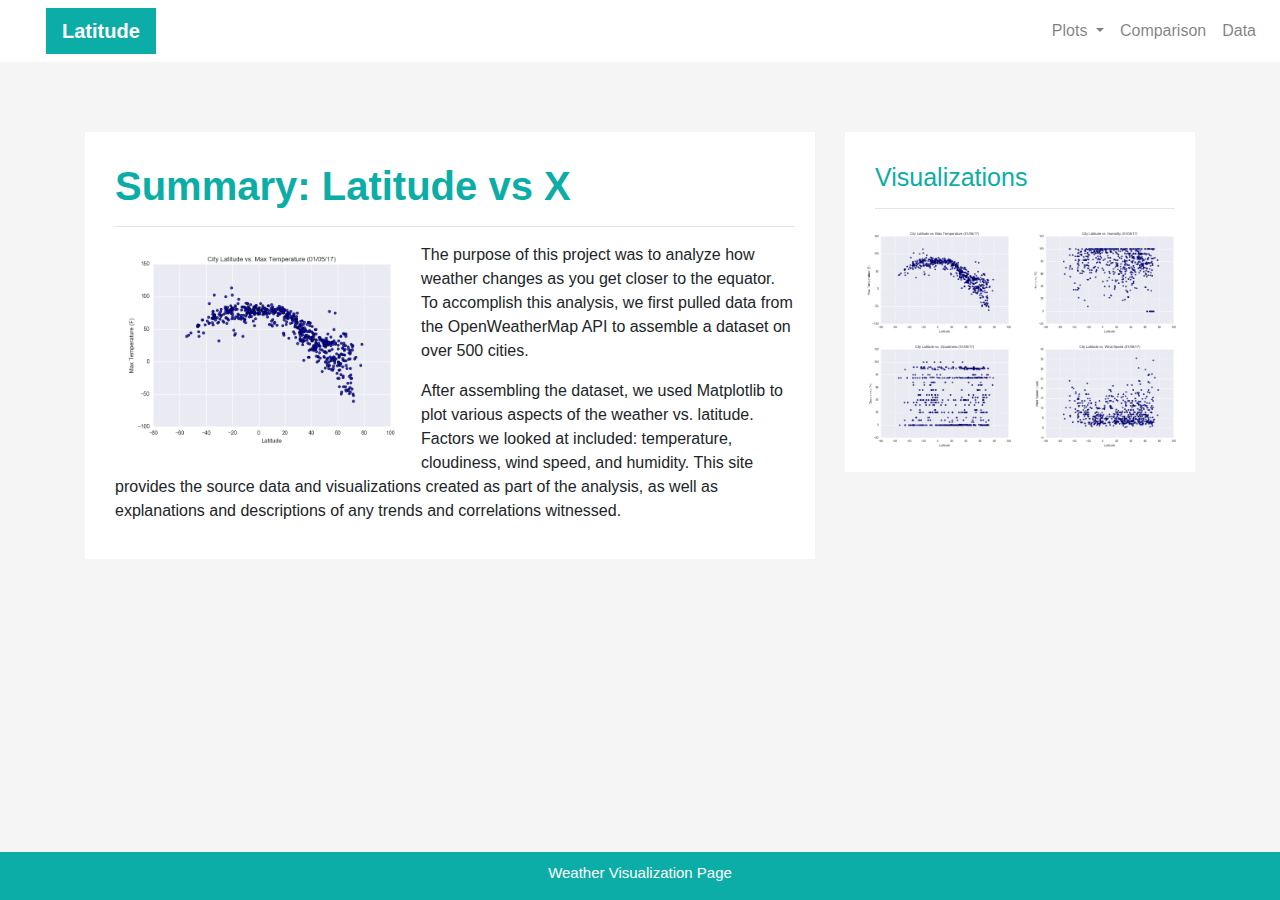
==== index.html @ 9df4d727 "Initial commit" ====
<!DOCTYPE html>
<html lang="en">
<head>
    <meta charset="UTF-8">
    <meta name="viewport" content="width=device-width, initial-scale=1.0">
    <meta http-equiv="X-UA-Compatible" content="ie=edge">
    <title>Weather Analysis Dashboard</title>
    <link rel="stylesheet" href="https://stackpath.bootstrapcdn.com/bootstrap/4.3.1/css/bootstrap.min.css" >
    <link rel="stylesheet" type="text/css" href="style.css">
</head>
<body>
    <!-- Navigation Bar-->
    <nav class="navbar navbar-expand-lg navbar-light">
        <a class="navbar-brand" style="color:white" href="#">Latitude</a>
        <div class="collapse navbar-collapse" id="navbarSupportedContent">
            <ul class="navbar-nav ml-auto">
              <li class="nav-item dropdown">
                <a class="nav-link dropdown-toggle" href="#" id="navbarDropdown" role="button" data-toggle="dropdown" aria-haspopup="true" aria-expanded="false">
                  Plots
                </a>
                <div class="dropdown-menu" aria-labelledby="navbarDropdown">
                  <a class="dropdown-item" href="#">Max Temperature</a>
                  <a class="dropdown-item" href="#">Humidty</a>
                  <a class="dropdown-item" href="#">Cloudiness</a>
                  <a class="dropdown-item" href="#">Wind Speed</a>                  
                </div>
              </li>
              <li class="nav-item">
                <a class="nav-link" href="#">Comparison</a>
              </li>
              <li class="nav-item">
                <a class="nav-link" href="#">Data</a>
              </li>
            </ul>
          </div>
      </nav> 

      <!--Body-->
      <div class="container">
            <!-- columns have 12 areas of width to work with-->
            <div class="row">
                <!--Left Box-->
                <div class="col-lg-8">
                    <div class = box>
                        <h1><b>Summary: Latitude vs X</b></h1>
                        <hr>
                        <img src="Resources/assets/images/Fig1.png" alt="Max Temperature Scatter Plot" class="indexpagesummaryimage float-left">
                        <p>The purpose of this project was to analyze how weather changes as you get closer to the equator. To
                                accomplish this analysis, we first pulled data from the OpenWeatherMap API to assemble a dataset on over
                                500 cities.</p>
                        <p>After assembling the dataset, we used Matplotlib to plot various aspects of the weather vs. latitude.
                                Factors we looked at included: temperature, cloudiness, wind speed, and humidity. This site provides the
                                source data and visualizations created as part of the analysis, as well as explanations and descriptions of
                                any trends and correlations witnessed.</p>
                    </div> 
                </div>
                <!-- right box-->
                <div class="col-lg-4">
                    <div class = box>
                        <h2>Visualizations</h2>
                        <hr>
                        <div class="row">
                        <img src="Resources/assets/images/Fig1.png" alt="Max Temperature Scatter Plot" class="indexpagevisualizations">
                        <img src="Resources/assets/images/Fig2.png" alt="Humidty Scatter Plot" class="indexpagevisualizations">
                        </div>
                        <div class="row">
                        <img src="Resources/assets/images/Fig3.png" alt="Cloudiness Scatter Plot" class="indexpagevisualizations">
                        <img src="Resources/assets/images/Fig4.png" alt="Wind Speed Scatter Plot" class="indexpagevisualizations">
                        </div>
                    </div>
                </div>
    <div class = "footer">
        <p>Weather Visualization Page</p>
    </div>
  <!-- Add to make dropdown work-->
  <!-- jQuery first, then Popper.js, then Bootstrap JS -->
  <script src="https://code.jquery.com/jquery-3.2.1.slim.min.js" integrity="sha384-KJ3o2DKtIkvYIK3UENzmM7KCkRr/rE9/Qpg6aAZGJwFDMVNA/GpGFF93hXpG5KkN" crossorigin="anonymous"></script>
  <script src="https://cdnjs.cloudflare.com/ajax/libs/popper.js/1.11.0/umd/popper.min.js" integrity="sha384-b/U6ypiBEHpOf/4+1nzFpr53nxSS+GLCkfwBdFNTxtclqqenISfwAzpKaMNFNmj4" crossorigin="anonymous"></script>
  <script src="https://maxcdn.bootstrapcdn.com/bootstrap/4.0.0-beta/js/bootstrap.min.js" integrity="sha384-h0AbiXch4ZDo7tp9hKZ4TsHbi047NrKGLO3SEJAg45jXxnGIfYzk4Si90RDIqNm1" crossorigin="anonymous"></script>

</body>
</html>
---- style.css ----
/* Body */
body{
    background-color: whitesmoke; 
}
.navbar{
    font-family: Arial, Helvetica, sans-serif;
    background-color: white; 
}

a.navbar-brand{
        margin-left: 30px; 
        padding: inherit; 
        font-weight: bold; 
        background-color: #0BADA6;
}

.box1{
    background-color:white;  
}

h1{
    color: #0BADA6;
    font-family: Arial, Helvetica, sans-serif;
}

h2{
    color: #0BADA6;
    font-family: Arial, Helvetica, sans-serif;
    font-size: 25px;
}

.box {
    margin-top: 70px; 
    margin-bottom: 70px;
    padding: 30px 20px 20px 30px; 
    background-color: white; 
  }

.indexpagesummaryimage{
    width:45%;
    height:45%;   
}

.indexpagevisualizations{
    width:50%;
    height:20%;   
}

.footer {
    position: fixed;
    left: 0;
    bottom: 0;
    width: 100%;
    background-color: #0BADA6;
    color: white;
    text-align: center;
    font-size: 15px;
    padding-top:10px;
  }

.visualization-pages {
    width:200%;
    height:50%; 
}
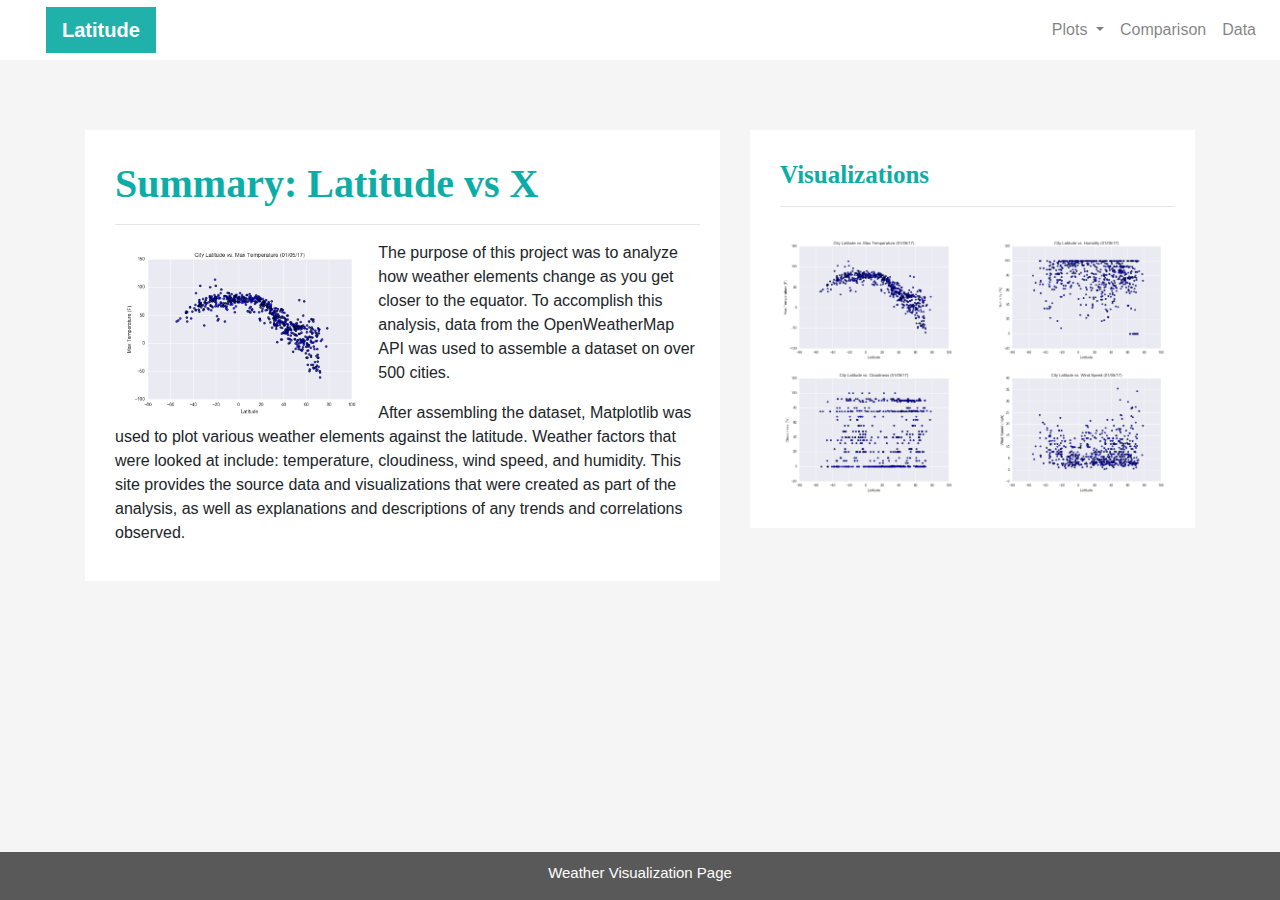
==== commit 5b84dc81: "All pages uploaded" ====
--- a/index.html
+++ b/index.html
@@ -11,61 +11,70 @@
 <body>
     <!-- Navigation Bar-->
     <nav class="navbar navbar-expand-lg navbar-light">
-        <a class="navbar-brand" style="color:white" href="#">Latitude</a>
+        <a class="navbar-brand" style="color:white" href="index.html">Latitude</a>
+        <button class="navbar-toggler border border-white color-gray" type="button" data-toggle="collapse" data-target="#navbarSupportedContent" 
+        aria-controls="navbarTogglerDemo01" aria-expanded="false" aria-label="Toggle navigation">
+            <span class="navbar-toggler-icon"></span>
+        </button>
         <div class="collapse navbar-collapse" id="navbarSupportedContent">
             <ul class="navbar-nav ml-auto">
               <li class="nav-item dropdown">
-                <a class="nav-link dropdown-toggle" href="#" id="navbarDropdown" role="button" data-toggle="dropdown" aria-haspopup="true" aria-expanded="false">
+                <a class="nav-link dropdown-toggle" 
+                href="#" id="navbarDropdown" role="button" data-toggle="dropdown" aria-haspopup="true" aria-expanded="false">
                   Plots
                 </a>
                 <div class="dropdown-menu" aria-labelledby="navbarDropdown">
-                  <a class="dropdown-item" href="#">Max Temperature</a>
-                  <a class="dropdown-item" href="#">Humidty</a>
-                  <a class="dropdown-item" href="#">Cloudiness</a>
-                  <a class="dropdown-item" href="#">Wind Speed</a>                  
+                  <a class="dropdown-item" href="maxtemp.html">Max Temperature</a>
+                  <a class="dropdown-item" href="humidity.html">Humidity</a>
+                  <a class="dropdown-item" href="cloudiness.html">Cloudiness</a>
+                  <a class="dropdown-item" href="windspeed.html">Wind Speed</a>                  
                 </div>
               </li>
               <li class="nav-item">
-                <a class="nav-link" href="#">Comparison</a>
+                <a class="nav-link" href="comparison.html">Comparison</a>
               </li>
               <li class="nav-item">
-                <a class="nav-link" href="#">Data</a>
+                <a class="nav-link" href="weatherdata.html">Data</a>
               </li>
             </ul>
           </div>
-      </nav> 
-
+      </nav>
       <!--Body-->
       <div class="container">
-            <!-- columns have 12 areas of width to work with-->
             <div class="row">
-                <!--Left Box-->
-                <div class="col-lg-8">
+                <!--Summary Box-->
+                <div class="col-lg-7">
                     <div class = box>
                         <h1><b>Summary: Latitude vs X</b></h1>
                         <hr>
                         <img src="Resources/assets/images/Fig1.png" alt="Max Temperature Scatter Plot" class="indexpagesummaryimage float-left">
-                        <p>The purpose of this project was to analyze how weather changes as you get closer to the equator. To
-                                accomplish this analysis, we first pulled data from the OpenWeatherMap API to assemble a dataset on over
+                        <p>The purpose of this project was to analyze how weather elements change as you get closer to the equator. To
+                                accomplish this analysis, data from the OpenWeatherMap API was used to assemble a dataset on over
                                 500 cities.</p>
-                        <p>After assembling the dataset, we used Matplotlib to plot various aspects of the weather vs. latitude.
-                                Factors we looked at included: temperature, cloudiness, wind speed, and humidity. This site provides the
-                                source data and visualizations created as part of the analysis, as well as explanations and descriptions of
-                                any trends and correlations witnessed.</p>
+                        <p>After assembling the dataset, Matplotlib was used to plot various weather elements against the latitude.
+                                Weather factors that were looked at include: temperature, cloudiness, wind speed, and humidity. This site provides the
+                                source data and visualizations that were created as part of the analysis, as well as explanations and descriptions of
+                                any trends and correlations observed.</p>
                     </div> 
                 </div>
-                <!-- right box-->
-                <div class="col-lg-4">
-                    <div class = box>
-                        <h2>Visualizations</h2>
+                <!-- Visulization links box-->
+                <div class="col-lg-5">
+                    <div class = "box">
+                        <h2><b>Visualizations</b></h2>
                         <hr>
                         <div class="row">
-                        <img src="Resources/assets/images/Fig1.png" alt="Max Temperature Scatter Plot" class="indexpagevisualizations">
-                        <img src="Resources/assets/images/Fig2.png" alt="Humidty Scatter Plot" class="indexpagevisualizations">
-                        </div>
-                        <div class="row">
-                        <img src="Resources/assets/images/Fig3.png" alt="Cloudiness Scatter Plot" class="indexpagevisualizations">
-                        <img src="Resources/assets/images/Fig4.png" alt="Wind Speed Scatter Plot" class="indexpagevisualizations">
+                          <div class="column">
+                            <a href = "maxtemp.html"><img src="Resources/assets/images/Fig1.png" 
+                              title="Max Temperature Scatter Plot"></a>
+                            <a href = "cloudiness.html"><img src="Resources/assets/images/Fig3.png" 
+                              title="Cloudiness Scatter Plot"></a>
+                          </div>
+                          <div class="column">
+                            <a href = "humidity.html"><img src="Resources/assets/images/Fig2.png" 
+                              title="Humidty Scatter Plot"></a>
+                            <a href = "windspeed.html"><img src="Resources/assets/images/Fig4.png" 
+                              title="Wind Speed Scatter Plot"></a>
+                          </div>
                         </div>
                     </div>
                 </div>
--- a/style.css
+++ b/style.css
@@ -2,33 +2,39 @@
 body{
     background-color: whitesmoke; 
 }
+
+/* Navagation Bar */
 .navbar{
     font-family: Arial, Helvetica, sans-serif;
     background-color: white; 
+    max-height:60px;
 }
 
 a.navbar-brand{
-        margin-left: 30px; 
-        padding: inherit; 
-        font-weight: bold; 
-        background-color: #0BADA6;
+    margin-left: 30px; 
+    padding: inherit; 
+    font-weight: bold; 
+    background-color: lightseagreen;
 }
 
-.box1{
-    background-color:white;  
-}
-
+/* Heading Styles */
 h1{
     color: #0BADA6;
-    font-family: Arial, Helvetica, sans-serif;
+    font-family: 'Times New Roman', Times, serif;
+    font-weight: 900;
 }
 
 h2{
     color: #0BADA6;
-    font-family: Arial, Helvetica, sans-serif;
+    font-family: 'Times New Roman', Times, serif;
     font-size: 25px;
 }
 
+h3{
+    font-family: 'Times New Roman', Times, serif;
+}
+
+/* Creation of Box */
 .box {
     margin-top: 70px; 
     margin-bottom: 70px;
@@ -36,29 +42,64 @@
     background-color: white; 
   }
 
+/* Sizing for images on summary and visualization pages */  
 .indexpagesummaryimage{
     width:45%;
     height:45%;   
 }
 
-.indexpagevisualizations{
-    width:50%;
-    height:20%;   
+/* size for imagines used for visualization */
+img{
+    max-width:100%;
+    max-height:50%; 
 }
 
+/* For image grids in visualization box */
+.column {
+    float: left;
+    width: 50%;
+    padding: 10px;
+  }
+
+/* Footer Style */
 .footer {
     position: fixed;
     left: 0;
     bottom: 0;
     width: 100%;
-    background-color: #0BADA6;
+    background-color: #595959;
     color: white;
     text-align: center;
     font-size: 15px;
     padding-top:10px;
   }
 
+/* Comparison page word styling */
+.comparison {
+    color: #0BADA6;
+    font-size: 20px;
+    font-weight: bold;
+    text-align: center;
+}
+
+/* visualization page image sizing */
 .visualization-pages {
     width:200%;
     height:50%; 
 }
+
+/* Navagation Bar if page is small*/
+@media screen and (max-width: 992px){
+.navbar-expand-lg {
+    background-color: lightseagreen;
+    padding: 0px;
+    height: 60px;
+}
+
+.navbar div{
+    background-color:white;
+}
+
+button{
+    margin-right: 20px; 
+}